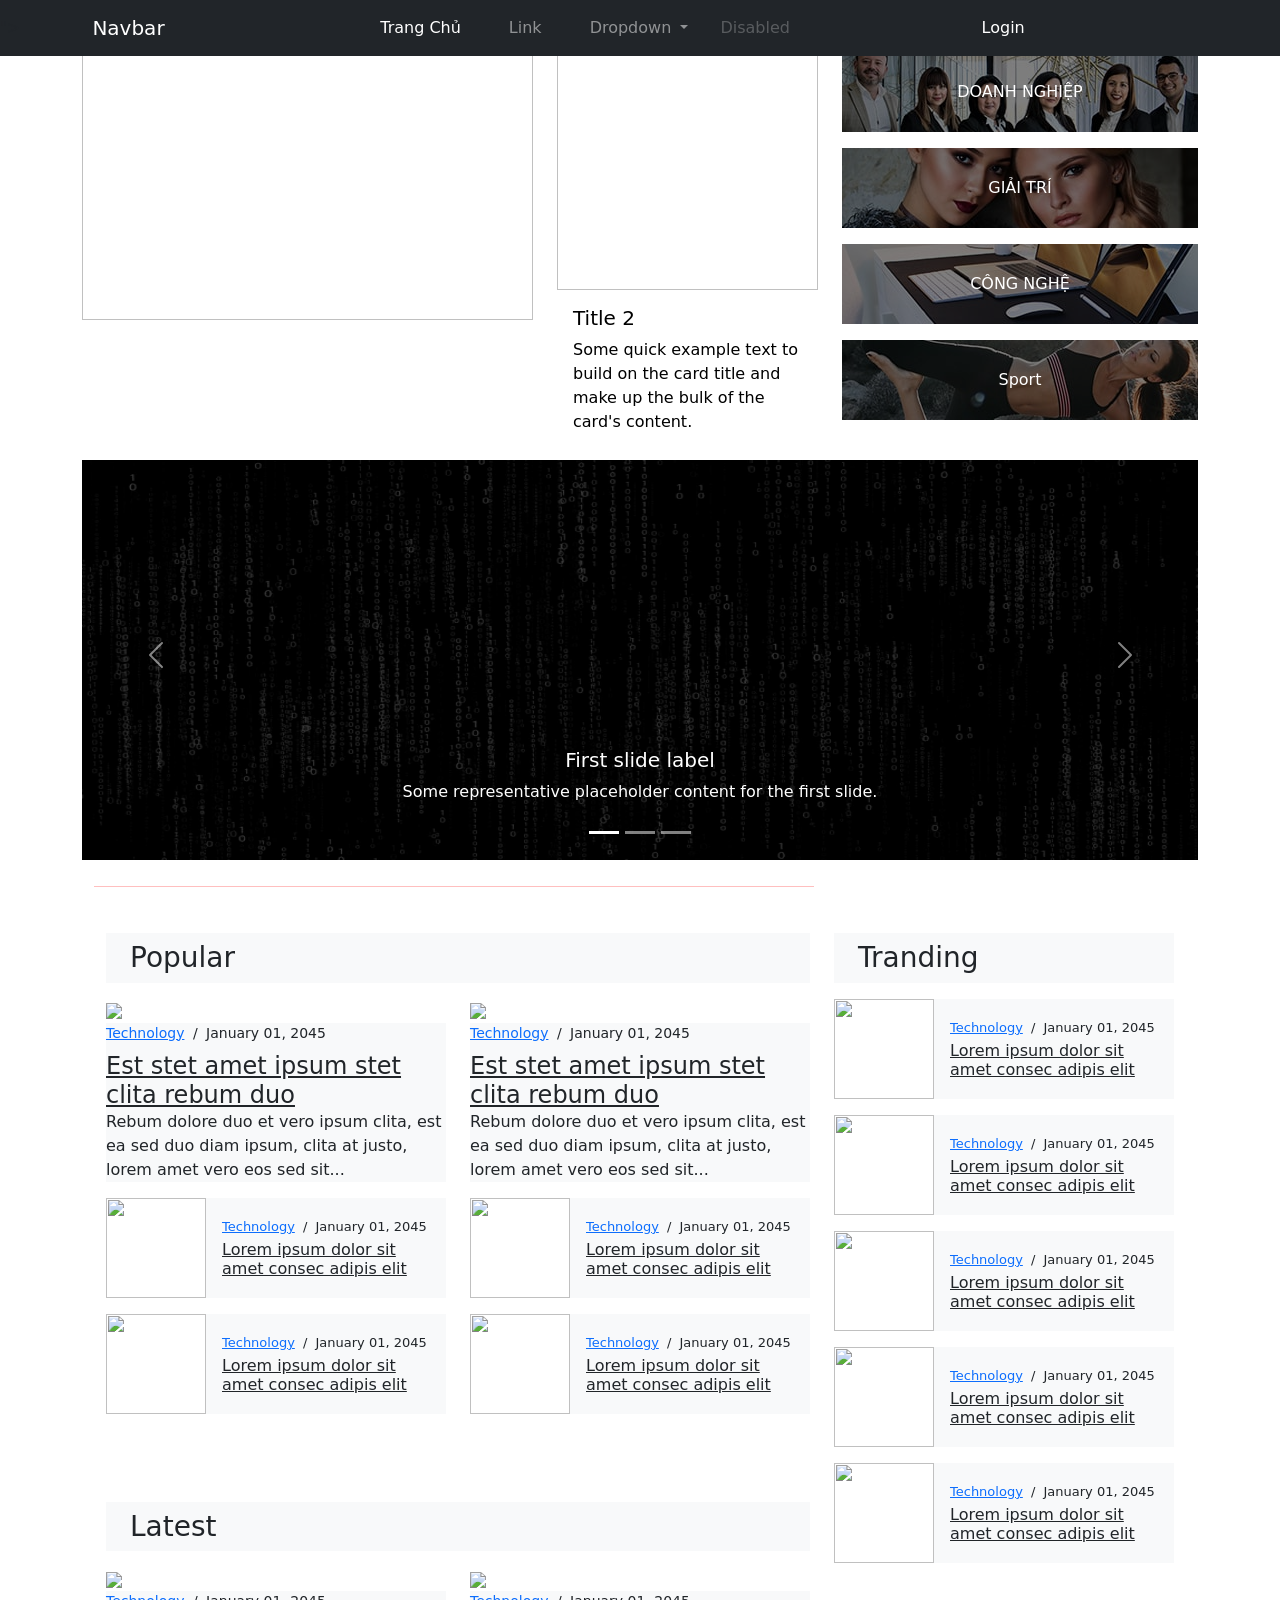
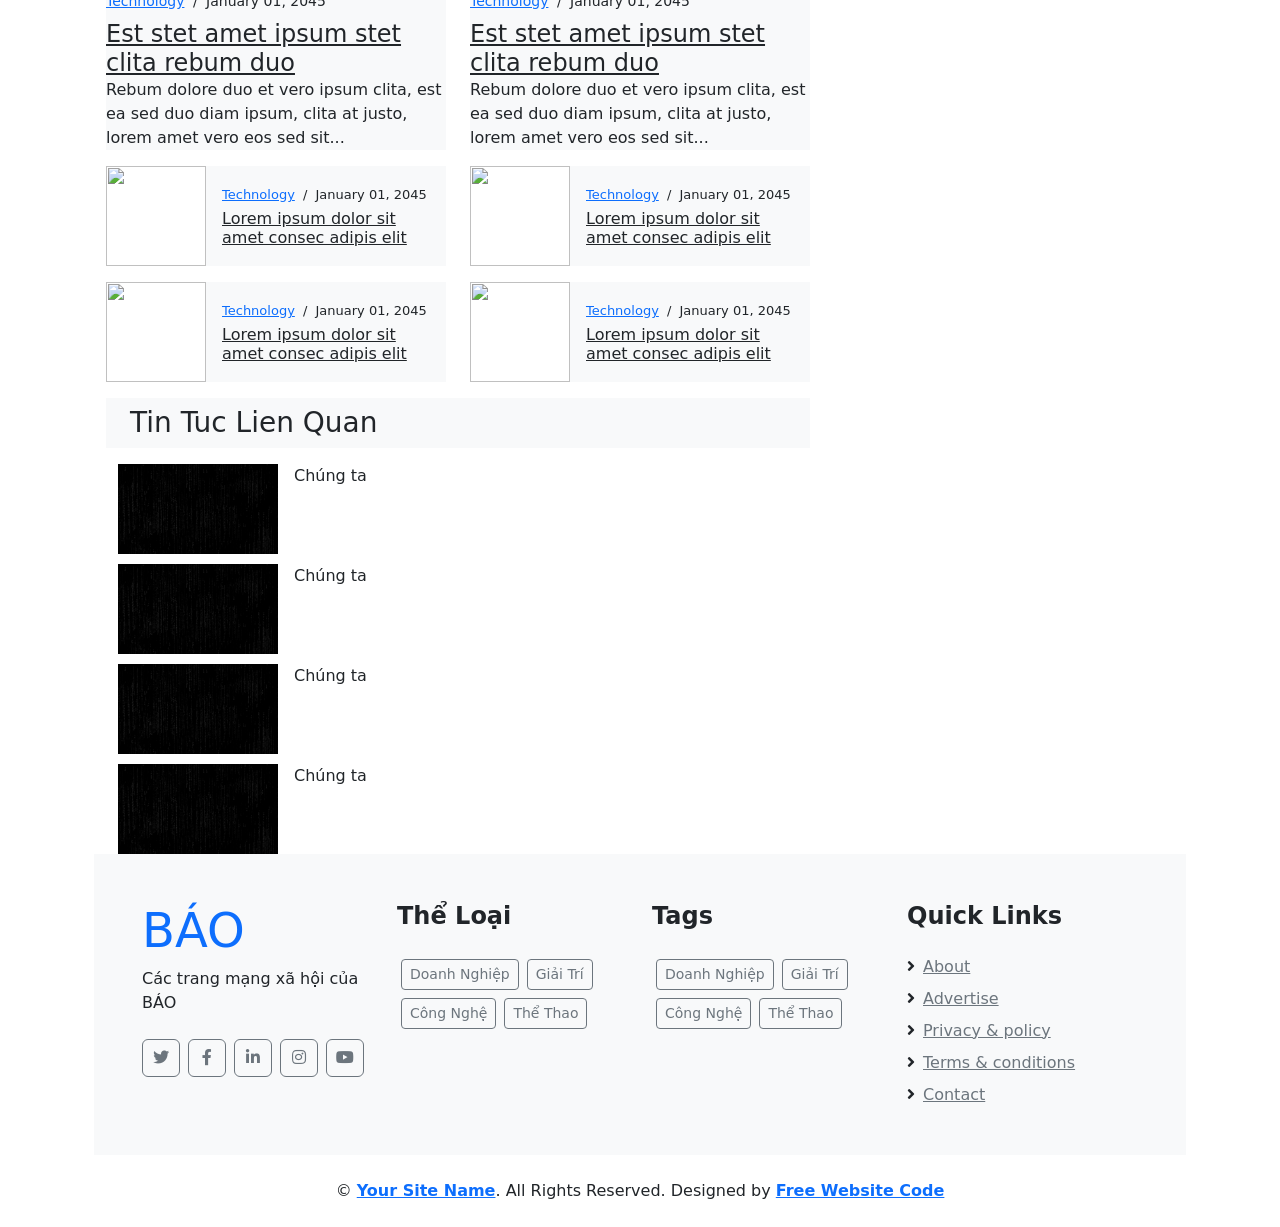
==== index.html @ c8f35f88 "Add files via upload" ====
<!DOCTYPE html>
<html lang="en">

<head>
  <meta charset="UTF-8">
  <meta http-equiv="X-UA-Compatible" content="IE=edge">
  <meta name="viewport" content="width=device-width, initial-scale=1.0">
  <script src="https://cdnjs.cloudflare.com/ajax/libs/jquery/3.6.3/jquery.min.js"
    integrity="sha512-STof4xm1wgkfm7heWqFJVn58Hm3EtS31XFaagaa8VMReCXAkQnJZ+jEy8PCC/iT18dFy95WcExNHFTqLyp72eQ=="
    crossorigin="anonymous" referrerpolicy="no-referrer"></script>
  <link rel="stylesheet" href="https://cdn.jsdelivr.net/npm/bootstrap@4.0.0/dist/css/bootstrap.min.css"
    integrity="sha384-Gn5384xqQ1aoWXA+058RXPxPg6fy4IWvTNh0E263XmFcJlSAwiGgFAW/dAiS6JXm" crossorigin="anonymous">
  <script src="https://code.jquery.com/jquery-3.2.1.slim.min.js"
    integrity="sha384-KJ3o2DKtIkvYIK3UENzmM7KCkRr/rE9/Qpg6aAZGJwFDMVNA/GpGFF93hXpG5KkN"
    crossorigin="anonymous"></script>
  <link href="https://cdn.jsdelivr.net/npm/bootstrap@5.1.3/dist/css/bootstrap.min.css" rel="stylesheet"
    integrity="sha384-1BmE4kWBq78iYhFldvKuhfTAU6auU8tT94WrHftjDbrCEXSU1oBoqyl2QvZ6jIW3" crossorigin="anonymous">
  <link rel="stylesheet" href="https://cdnjs.cloudflare.com/ajax/libs/OwlCarousel2/2.3.4/assets/owl.carousel.min.css"
    integrity="sha512-tS3S5qG0BlhnQROyJXvNjeEM4UpMXHrQfTGmbQ1gKmelCxlSEBUaxhRBj/EFTzpbP4RVSrpEikbmdJobCvhE3g=="
    crossorigin="anonymous" referrerpolicy="no-referrer" />
  <link rel="stylesheet"
    href="https://cdnjs.cloudflare.com/ajax/libs/OwlCarousel2/2.3.4/assets/owl.theme.default.min.css"
    integrity="sha512-sMXtMNL1zRzolHYKEujM2AqCLUR9F2C4/05cdbxjjLSRvMQIciEPCQZo++nk7go3BtSuK9kfa/s+a4f4i5pLkw=="
    crossorigin="anonymous" referrerpolicy="no-referrer" />
  <link rel="stylesheet" href="https://cdnjs.cloudflare.com/ajax/libs/OwlCarousel2/2.3.4/assets/owl.theme.green.min.css"
    integrity="sha512-C8Movfk6DU/H5PzarG0+Dv9MA9IZzvmQpO/3cIlGIflmtY3vIud07myMu4M/NTPJl8jmZtt/4mC9bAioMZBBdA=="
    crossorigin="anonymous" referrerpolicy="no-referrer" />
  <script src="https://cdn.jsdelivr.net/npm/bootstrap@5.1.3/dist/js/bootstrap.bundle.min.js"
    integrity="sha384-ka7Sk0Gln4gmtz2MlQnikT1wXgYsOg+OMhuP+IlRH9sENBO0LRn5q+8nbTov4+1p"
    crossorigin="anonymous"></script>
  <link rel="stylesheet" href="https://use.fontawesome.com/releases/v5.14.0/css/all.css"
    integrity="sha384-HzLeBuhoNPvSl5KYnjx0BT+WB0QEEqLprO+NBkkk5gbc67FTaL7XIGa2w1L0Xbgc" crossorigin="anonymous">
  <link rel="stylesheet" href="style.css">
  <script src="https://cdnjs.cloudflare.com/ajax/libs/jquery/3.6.3/jquery.min.js"
    integrity="sha512-STof4xm1wgkfm7heWqFJVn58Hm3EtS31XFaagaa8VMReCXAkQnJZ+jEy8PCC/iT18dFy95WcExNHFTqLyp72eQ=="
    crossorigin="anonymous" referrerpolicy="no-referrer"></script>
  <link href="https://fonts.googleapis.com/css2?family=Open+Sans:ital,wght@0,500;0,700;1,500;1,700;1,800&display=swap"
    rel="stylesheet">
  <script src="https://cdn.jsdelivr.net/npm/popper.js@1.16.0/dist/umd/popper.min.js"></script>
  <title>Document</title>
  <script src="index.js"></script>
</head>

<body>
  <!--Nav Start-->
  <nav class="navbar navbar-expand-lg navbar-dark bg-dark fixed-top">">
    <div class="container">
      <a class="navbar-brand" href="#">Navbar</a>
      <button class="navbar-toggler" type="button" data-bs-toggle="collapse" data-bs-target="#navbarSupportedContent"
        aria-controls="navbarSupportedContent" aria-expanded="false" aria-label="Toggle navigation">
        <span class="navbar-toggler-icon"></span>
      </button>
      <div class="collapse navbar-collapse" id="navbarSupportedContent">
        <ul class="navbar-nav m-auto mb-2 mb-lg-0">
          <li class="nav-item mx-3">
            <a class="nav-link active" aria-current="page" href="#">Trang Chủ</a>
          </li>
          <li class="nav-item mx-3">
            <a class="nav-link" href="#">Link</a>
          </li>
          <li class="nav-item dropdown mx-3">
            <a class="nav-link dropdown-toggle" href="#" id="navbarDropdown" role="button" data-bs-toggle="dropdown"
              aria-expanded="false">
              Dropdown
            </a>
            <ul class="dropdown-menu mx-3" aria-labelledby="navbarDropdown">
              <li><a class="dropdown-item" href="#">Action</a></li>
              <li><a class="dropdown-item" href="#">Another action</a></li>
              <li><a class="dropdown-item" href="#">Another action</a></li>
              <li><a class="dropdown-item" href="#">Another action</a></li>
              <li><a class="dropdown-item" href="#">Another action</a></li>
              <li>
                <hr class="dropdown-divider">
              </li>
              <li><a class="dropdown-item" href="#">Something else here</a></li>
            </ul>
          </li>
          <li class="nav-item">
            <a class="nav-link disabled">Disabled</a>
          </li>
        </ul>
        <ul class="navbar-nav mr-auto mb-2 mb-lg-0">
          <li class="nav-item">
            <a class="nav-link active" aria-current="page" href="#">Login</a>
          </li>
        </ul>
      </div>
    </div>
  </nav>
  <!--Nav end-->
  </div>
  <!--Main news-->

  <div class="container" style="margin-top: 10px; padding-top: 10px;">
    <div class="row">
      <div class="col-md-5">
        <div class="card" style="border: none;">
          <img
            src="https://kenh14cdn.com/zoom/460_289/203336854389633024/2023/2/11/photo1676094856565-16760948567911176288067.png"
            class="card-img-top" width="300" height="300">
          <div class="card-body">
            <a href="trang1.html" style="text-decoration: none; font-weight: bold; color: black;">
              <h5 class="card-title1"></h5>
            </a>
            <a href="trang1.html" style="text-decoration: none; color: black;">
              <p class="card-text-1"></p>
            </a>
          </div>
        </div>
      </div>
      <div class="col-md-3">
        <div class="card" style="border: none;">
          <img
            src="https://kenh14cdn.com/zoom/220_289/203336854389633024/2023/2/11/photo1676078573402-1676078573636654189153.jpg"
            class="card-img-top" height="270">
          <div class="card-body">
            <a href="#" style="text-decoration: none; font-weight: bold; color: black;">
              <h5 class="card-title">Title 2</h5>
            </a>
            <a href="#" style="text-decoration: none; color: black;">
              <p class="card-text">Some quick example text to build on the card title and make up the bulk of the card's
                content.</p>
            </a>
          </div>
        </div>
      </div>
      <div class="col-lg-4">
        <div class="d-flex align-items-center justify-content-between bg-light py-2 px-4 mb-3">
        </div>
        <div class="position-relative overflow-hidden mb-3" style="height: 80px;">
          <img class="img-fluid w-100 h-100" src="./pic/bussines.jpg" style="object-fit: cover;">
          <a href=""
            class="d-flex align-items-center justify-content-center text-white text-decoration-none position-absolute w-100 h-100"
            style="background-color: rgba(0, 0, 0, 0.5); top: 0; left: 0;">
            DOANH NGHIỆP
          </a>
        </div>

        <div class="position-relative overflow-hidden mb-3" style="height: 80px;">
          <img class="img-fluid w-100 h-100" src="./pic/entertaiment.jpg" style="object-fit: cover;">
          <a href=""
            class="d-flex align-items-center justify-content-center text-white text-decoration-none position-absolute w-100 h-100"
            style="background-color: rgba(0, 0, 0, 0.5); top: 0; left: 0;">
            GIẢI TRÍ
          </a>
        </div>
        <div class="position-relative overflow-hidden mb-3" style="height: 80px;">
          <img class="img-fluid w-100 h-100" src="./pic/technology.jpg" style="object-fit: cover;">
          <a href=""
            class="d-flex align-items-center justify-content-center text-white text-decoration-none position-absolute w-100 h-100"
            style="background-color: rgba(0, 0, 0, 0.5); top: 0; left: 0;">
            CÔNG NGHỆ
          </a>
        </div>
        <div class="position-relative overflow-hidden mb-3" style="height: 80px;">
          <img class="img-fluid w-100 h-100" src="./pic/sport.jpg" style="object-fit: cover;">
          <a href=""
            class="d-flex align-items-center justify-content-center text-white text-decoration-none position-absolute w-100 h-100"
            style="background-color: rgba(0, 0, 0, 0.5); top: 0; left: 0;">
            Sport
          </a>
        </div>
      </div>
      <div id="carouselExampleIndicators" class="carousel slide" data-bs-ride="carousel" style="padding-top: 10px;">
        <div class="carousel-indicators">
          <button type="button" data-bs-target="#carouselExampleIndicators" data-bs-slide-to="0" class="active"
            aria-current="true" aria-label="Slide 1"></button>
          <button type="button" data-bs-target="#carouselExampleIndicators" data-bs-slide-to="1"
            aria-label="Slide 2"></button>
          <button type="button" data-bs-target="#carouselExampleIndicators" data-bs-slide-to="2"
            aria-label="Slide 3"></button>
        </div>
        <div class="carousel-inner">
          <div class="carousel-item active">
            <img src="./pic/nền đen.png" class="d-block w-100" alt="... " style="height: 400px;">
            <div class="carousel-caption d-none d-md-block">
              <a href="#" style="text-decoration: none; color:white">
                <h5>First slide label</h5>
                <p>Some representative placeholder content for the first slide.</p>
              </a>
            </div>
          </div>
          <div class="carousel-item">
            <img src="./pic/nền đen.png" class="d-block w-100" alt="..." style="height: 400px;">
            <div class="carousel-caption d-none d-md-block">
              <a href="#" style="text-decoration: none; color:white">
                <h5>First slide label</h5>
                <p>Some representative placeholder content for the first slide.</p>
              </a>
            </div>
          </div>
          <div class="carousel-item">
            <img src="./pic/nền đen.png" class="d-block w-100" alt="..." style="height: 400px;">
            <div class="carousel-caption d-none d-md-block">
              <a href="#" style="text-decoration: none; color:white">
                <h5>First slide label</h5>
                <p>Some representative placeholder content for the first slide.</p>
              </a>
            </div>
          </div>
        </div>
        <button class="carousel-control-prev" type="button" data-bs-target="#carouselExampleIndicators"
          data-bs-slide="prev">
          <span class="carousel-control-prev-icon" aria-hidden="true"></span>
          <span class="visually-hidden">Previous</span>
        </button>
        <button class="carousel-control-next" type="button" data-bs-target="#carouselExampleIndicators"
          data-bs-slide="next">
          <span class="carousel-control-next-icon" aria-hidden="true"></span>
          <span class="visually-hidden">Next</span>
        </button>
      </div>
    </div>
    <div class="container" style="margin-top: 10px;">
      <div class="row">
        <div class="col-md-8">
          <hr style="color: red; height: 6px;">
        </div>
      </div>
      <br>
      <!-- News With Sidebar Start -->
      <div class="container">
        <div class="row">
          <div class="col-lg-8">
            <div class="row mb-3">
              <div class="col-12">
                <div class="d-flex align-items-center justify-content-between bg-light py-2 px-4 mb-3">
                  <h3 class="m-0">Popular</h3>
                </div>
              </div>
              <div class="col-lg-6">
                <div class="position-relative mb-3">
                  <img class="img-fluid w-100" src="img/news-500x280-2.jpg" style="object-fit: cover;">
                  <div class="overlay position-relative bg-light">
                    <div class="mb-2" style="font-size: 14px;">
                      <a href="">Technology</a>
                      <span class="px-1">/</span>
                      <span>January 01, 2045</span>
                    </div>
                    <a class="h4" href="">Est stet amet ipsum stet clita rebum duo</a>
                    <p class="m-0">Rebum dolore duo et vero ipsum clita, est ea sed duo diam ipsum, clita at justo,
                      lorem amet vero eos sed sit...</p>
                  </div>
                </div>
                <div class="d-flex mb-3">
                  <img src="img/news-100x100-1.jpg" style="width: 100px; height: 100px; object-fit: cover;">
                  <div class="w-100 d-flex flex-column justify-content-center bg-light px-3" style="height: 100px;">
                    <div class="mb-1" style="font-size: 13px;">
                      <a href="">Technology</a>
                      <span class="px-1">/</span>
                      <span>January 01, 2045</span>
                    </div>
                    <a class="h6 m-0" href="">Lorem ipsum dolor sit amet consec adipis elit</a>
                  </div>
                </div>
                <div class="d-flex mb-3">
                  <img src="img/news-100x100-2.jpg" style="width: 100px; height: 100px; object-fit: cover;">
                  <div class="w-100 d-flex flex-column justify-content-center bg-light px-3" style="height: 100px;">
                    <div class="mb-1" style="font-size: 13px;">
                      <a href="">Technology</a>
                      <span class="px-1">/</span>
                      <span>January 01, 2045</span>
                    </div>
                    <a class="h6 m-0" href="">Lorem ipsum dolor sit amet consec adipis elit</a>
                  </div>
                </div>
              </div>
              <div class="col-lg-6">
                <div class="position-relative mb-3">
                  <img class="img-fluid w-100" src="img/news-500x280-3.jpg" style="object-fit: cover;">
                  <div class="overlay position-relative bg-light">
                    <div class="mb-2" style="font-size: 14px;">
                      <a href="">Technology</a>
                      <span class="px-1">/</span>
                      <span>January 01, 2045</span>
                    </div>
                    <a class="h4" href="">Est stet amet ipsum stet clita rebum duo</a>
                    <p class="m-0">Rebum dolore duo et vero ipsum clita, est ea sed duo diam ipsum, clita at justo,
                      lorem amet vero eos sed sit...</p>
                  </div>
                </div>
                <div class="d-flex mb-3">
                  <img src="img/news-100x100-3.jpg" style="width: 100px; height: 100px; object-fit: cover;">
                  <div class="w-100 d-flex flex-column justify-content-center bg-light px-3" style="height: 100px;">
                    <div class="mb-1" style="font-size: 13px;">
                      <a href="">Technology</a>
                      <span class="px-1">/</span>
                      <span>January 01, 2045</span>
                    </div>
                    <a class="h6 m-0" href="">Lorem ipsum dolor sit amet consec adipis elit</a>
                  </div>
                </div>
                <div class="d-flex mb-3">
                  <img src="img/news-100x100-4.jpg" style="width: 100px; height: 100px; object-fit: cover;">
                  <div class="w-100 d-flex flex-column justify-content-center bg-light px-3" style="height: 100px;">
                    <div class="mb-1" style="font-size: 13px;">
                      <a href="">Technology</a>
                      <span class="px-1">/</span>
                      <span>January 01, 2045</span>
                    </div>
                    <a class="h6 m-0" href="">Lorem ipsum dolor sit amet consec adipis elit</a>
                  </div>
                </div>
              </div>
            </div>

            <div class="mb-3 pb-3">
              <a href=""><img class="img-fluid w-100" src="img/ads-700x70.jpg" alt=""></a>
            </div>

            <div class="row">
              <div class="col-12">
                <div class="d-flex align-items-center justify-content-between bg-light py-2 px-4 mb-3">
                  <h3 class="m-0">Latest</h3>
                </div>
              </div>
              <div class="col-lg-6">
                <div class="position-relative mb-3">
                  <img class="img-fluid w-100" src="img/news-500x280-5.jpg" style="object-fit: cover;">
                  <div class="overlay position-relative bg-light">
                    <div class="mb-2" style="font-size: 14px;">
                      <a href="">Technology</a>
                      <span class="px-1">/</span>
                      <span>January 01, 2045</span>
                    </div>
                    <a class="h4" href="">Est stet amet ipsum stet clita rebum duo</a>
                    <p class="m-0">Rebum dolore duo et vero ipsum clita, est ea sed duo diam ipsum, clita at justo,
                      lorem amet vero eos sed sit...</p>
                  </div>
                </div>
                <div class="d-flex mb-3">
                  <img src="img/news-100x100-5.jpg" style="width: 100px; height: 100px; object-fit: cover;">
                  <div class="w-100 d-flex flex-column justify-content-center bg-light px-3" style="height: 100px;">
                    <div class="mb-1" style="font-size: 13px;">
                      <a href="">Technology</a>
                      <span class="px-1">/</span>
                      <span>January 01, 2045</span>
                    </div>
                    <a class="h6 m-0" href="">Lorem ipsum dolor sit amet consec adipis elit</a>
                  </div>
                </div>
                <div class="d-flex mb-3">
                  <img src="img/news-100x100-1.jpg" style="width: 100px; height: 100px; object-fit: cover;">
                  <div class="w-100 d-flex flex-column justify-content-center bg-light px-3" style="height: 100px;">
                    <div class="mb-1" style="font-size: 13px;">
                      <a href="">Technology</a>
                      <span class="px-1">/</span>
                      <span>January 01, 2045</span>
                    </div>
                    <a class="h6 m-0" href="">Lorem ipsum dolor sit amet consec adipis elit</a>
                  </div>
                </div>
              </div>
              <div class="col-lg-6">
                <div class="position-relative mb-3">
                  <img class="img-fluid w-100" src="img/news-500x280-6.jpg" style="object-fit: cover;">
                  <div class="overlay position-relative bg-light">
                    <div class="mb-2" style="font-size: 14px;">
                      <a href="">Technology</a>
                      <span class="px-1">/</span>
                      <span>January 01, 2045</span>
                    </div>
                    <a class="h4" href="">Est stet amet ipsum stet clita rebum duo</a>
                    <p class="m-0">Rebum dolore duo et vero ipsum clita, est ea sed duo diam ipsum, clita at justo,
                      lorem amet vero eos sed sit...</p>
                  </div>
                </div>
                <div class="d-flex mb-3">
                  <img src="img/news-100x100-2.jpg" style="width: 100px; height: 100px; object-fit: cover;">
                  <div class="w-100 d-flex flex-column justify-content-center bg-light px-3" style="height: 100px;">
                    <div class="mb-1" style="font-size: 13px;">
                      <a href="">Technology</a>
                      <span class="px-1">/</span>
                      <span>January 01, 2045</span>
                    </div>
                    <a class="h6 m-0" href="">Lorem ipsum dolor sit amet consec adipis elit</a>
                  </div>
                </div>

                <div class="d-flex mb-3">
                  <img src="img/news-100x100-3.jpg" style="width: 100px; height: 100px; object-fit: cover;">
                  <div class="w-100 d-flex flex-column justify-content-center bg-light px-3" style="height: 100px;">
                    <div class="mb-1" style="font-size: 13px;">
                      <a href="">Technology</a>
                      <span class="px-1">/</span>
                      <span>January 01, 2045</span>
                    </div>
                    <a class="h6 m-0" href="">Lorem ipsum dolor sit amet consec adipis elit</a>
                  </div>
                </div>
              </div>
            </div>
            <!--TIN TUC LIEN QUAN-->
            <div class="row">
              <div class="col-12">
                <div class="d-flex align-items-center justify-content-between bg-light py-2 px-4 mb-3">
                  <h3 class="m-0">Tin Tuc Lien Quan</h3>
                </div>
              </div>
            </div>
            <div class="container">
              <div class="row">
                <div class="col-md-3">
                  <img src="/pic/nền đen.png" alt="" width="160px" height="90px">
                </div>
                <div class="col">
                  <p>Chúng ta</p>
                </div>
              </div>
            </div>
            <div class="container top-10">
              <div class="row">
                <div class="col-md-3">
                  <img src="/pic/nền đen.png" alt="" width="160px" height="90px">
                </div>
                <div class="col">
                  <p>Chúng ta</p>
                </div>
              </div>
            </div>
            <div class="container top-10">
              <div class="row">
                <div class="col-md-3">
                  <img src="/pic/nền đen.png" alt="" width="160px" height="90px">
                </div>
                <div class="col">
                  <p>Chúng ta</p>
                </div>
              </div>
            </div>
            <div class="container top-10">
              <div class="row">
                <div class="col-md-3">
                  <img src="/pic/nền đen.png" alt="" width="160px" height="90px">
                </div>
                <div class="col">
                  <p>Chúng ta</p>
                </div>
              </div>
            </div>
          </div>


          <div class="col-lg-4 pt-3 pt-lg-0">
            <!-- Popular News Start -->
            <div class="pb-3">
              <div class="bg-light py-2 px-4 mb-3">
                <h3 class="m-0">Tranding</h3>
              </div>
              <div class="d-flex mb-3">
                <img src="img/news-100x100-1.jpg" style="width: 100px; height: 100px; object-fit: cover;">
                <div class="w-100 d-flex flex-column justify-content-center bg-light px-3" style="height: 100px;">
                  <div class="mb-1" style="font-size: 13px;">
                    <a href="">Technology</a>
                    <span class="px-1">/</span>
                    <span>January 01, 2045</span>
                  </div>
                  <a class="h6 m-0" href="">Lorem ipsum dolor sit amet consec adipis elit</a>
                </div>
              </div>
              <div class="d-flex mb-3">
                <img src="img/news-100x100-2.jpg" style="width: 100px; height: 100px; object-fit: cover;">
                <div class="w-100 d-flex flex-column justify-content-center bg-light px-3" style="height: 100px;">
                  <div class="mb-1" style="font-size: 13px;">
                    <a href="">Technology</a>
                    <span class="px-1">/</span>
                    <span>January 01, 2045</span>
                  </div>
                  <a class="h6 m-0" href="">Lorem ipsum dolor sit amet consec adipis elit</a>
                </div>
              </div>
              <div class="d-flex mb-3">
                <img src="img/news-100x100-3.jpg" style="width: 100px; height: 100px; object-fit: cover;">
                <div class="w-100 d-flex flex-column justify-content-center bg-light px-3" style="height: 100px;">
                  <div class="mb-1" style="font-size: 13px;">
                    <a href="">Technology</a>
                    <span class="px-1">/</span>
                    <span>January 01, 2045</span>
                  </div>
                  <a class="h6 m-0" href="">Lorem ipsum dolor sit amet consec adipis elit</a>
                </div>
              </div>
              <div class="d-flex mb-3">
                <img src="img/news-100x100-4.jpg" style="width: 100px; height: 100px; object-fit: cover;">
                <div class="w-100 d-flex flex-column justify-content-center bg-light px-3" style="height: 100px;">
                  <div class="mb-1" style="font-size: 13px;">
                    <a href="">Technology</a>
                    <span class="px-1">/</span>
                    <span>January 01, 2045</span>
                  </div>
                  <a class="h6 m-0" href="">Lorem ipsum dolor sit amet consec adipis elit</a>
                </div>
              </div>
              <div class="d-flex mb-3">
                <img src="img/news-100x100-5.jpg" style="width: 100px; height: 100px; object-fit: cover;">
                <div class="w-100 d-flex flex-column justify-content-center bg-light px-3" style="height: 100px;">
                  <div class="mb-1" style="font-size: 13px;">
                    <a href="">Technology</a>
                    <span class="px-1">/</span>
                    <span>January 01, 2045</span>
                  </div>
                  <a class="h6 m-0" href="">Lorem ipsum dolor sit amet consec adipis elit</a>
                </div>
              </div>
            </div>

            <!-- Newsletter Start -->
            <div class="fixed-image pb-3">
              <img src="https://blog.freelancerviet.vn/wp-content/uploads/2019/03/nguyen_tac_thiet_ke_banner_27.jpg"
                alt="">
            </div>
            </div>
             <!-- Footer Start -->
    <div class="container-fluid bg-light pt-5 px-sm-3 px-md-5">
      <div class="row">
          <div class="col-lg-3 col-md-6 mb-5">
              <a href="index.html" class="navbar-brand">
                  <h1 class="mb-2 mt-n2 display-5 text-uppercase"><span class="text-primary">BÁO</span></h1>
              </a>
              <p>Các trang mạng xã hội của BÁO</p>
              <div class="d-flex justify-content-start mt-4">
                  <a class="btn btn-outline-secondary text-center mr-2 px-0" style="width: 38px; height: 38px;" href="#"><i class="fab fa-twitter"></i></a>
                  <a class="btn btn-outline-secondary text-center mr-2 px-0" style="width: 38px; height: 38px;" href="#"><i class="fab fa-facebook-f"></i></a>
                  <a class="btn btn-outline-secondary text-center mr-2 px-0" style="width: 38px; height: 38px;" href="#"><i class="fab fa-linkedin-in"></i></a>
                  <a class="btn btn-outline-secondary text-center mr-2 px-0" style="width: 38px; height: 38px;" href="#"><i class="fab fa-instagram"></i></a>
                  <a class="btn btn-outline-secondary text-center mr-2 px-0" style="width: 38px; height: 38px;" href="#"><i class="fab fa-youtube"></i></a>
              </div>
          </div>
          <div class="col-lg-3 col-md-6 mb-5">
              <h4 class="font-weight-bold mb-4">Thể Loại</h4>
              <div class="d-flex flex-wrap m-n1">
                  <a href="" class="btn btn-sm btn-outline-secondary m-1">Doanh Nghiệp</a>
                  <a href="" class="btn btn-sm btn-outline-secondary m-1">Giải Trí</a>
                  <a href="" class="btn btn-sm btn-outline-secondary m-1">Công Nghệ</a>
                  <a href="" class="btn btn-sm btn-outline-secondary m-1">Thể Thao</a>
              </div>
          </div>
          <div class="col-lg-3 col-md-6 mb-5">
              <h4 class="font-weight-bold mb-4">Tags</h4>
              <div class="d-flex flex-wrap m-n1">
                <a href="" class="btn btn-sm btn-outline-secondary m-1">Doanh Nghiệp</a>
                <a href="" class="btn btn-sm btn-outline-secondary m-1">Giải Trí</a>
                <a href="" class="btn btn-sm btn-outline-secondary m-1">Công Nghệ</a>
                <a href="" class="btn btn-sm btn-outline-secondary m-1">Thể Thao</a>
              </div>
          </div>
          <div class="col-lg-3 col-md-6 mb-5">
              <h4 class="font-weight-bold mb-4">Quick Links</h4>
              <div class="d-flex flex-column justify-content-start">
                  <a class="text-secondary mb-2" href="#"><i class="fa fa-angle-right text-dark mr-2"></i>About</a>
                  <a class="text-secondary mb-2" href="#"><i class="fa fa-angle-right text-dark mr-2"></i>Advertise</a>
                  <a class="text-secondary mb-2" href="#"><i class="fa fa-angle-right text-dark mr-2"></i>Privacy & policy</a>
                  <a class="text-secondary mb-2" href="#"><i class="fa fa-angle-right text-dark mr-2"></i>Terms & conditions</a>
                  <a class="text-secondary" href="#"><i class="fa fa-angle-right text-dark mr-2"></i>Contact</a>
              </div>
          </div>
      </div>
  </div>
  <div class="container-fluid py-4 px-sm-3 px-md-5">
      <p class="m-0 text-center">
          &copy; <a class="font-weight-bold" href="#">Your Site Name</a>. All Rights Reserved. 
    
    
    Designed by <a class="font-weight-bold" href="https://freewebsitecode.com">Free Website Code</a>
      </p>
  </div>
  <!-- Footer End -->

</body>

</html>
---- style.css ----
@import url('https://fonts.googleapis.com/css2?family=Open+Sans:ital,wght@0,500;0,700;1,500;1,700;1,800&display=swap');
  
.item {
  background-color: black;
  height: 120px;
  width: 150px;


}

.owl-carousel-container {
  width: 100%;
  max-width: 1200px;
  margin: 0 auto;
}

.position-relative:hover .overlay {
  background-color: rgba(0, 0, 0, 0.6);
}

.navbar{
  position: fixed;
  top: 0;
  width: 100%;
  z-index: 1;
}

.fixed-image {
  position: sticky;
  top: 0;
}

.top-10 {
  margin-top: 10px;
}
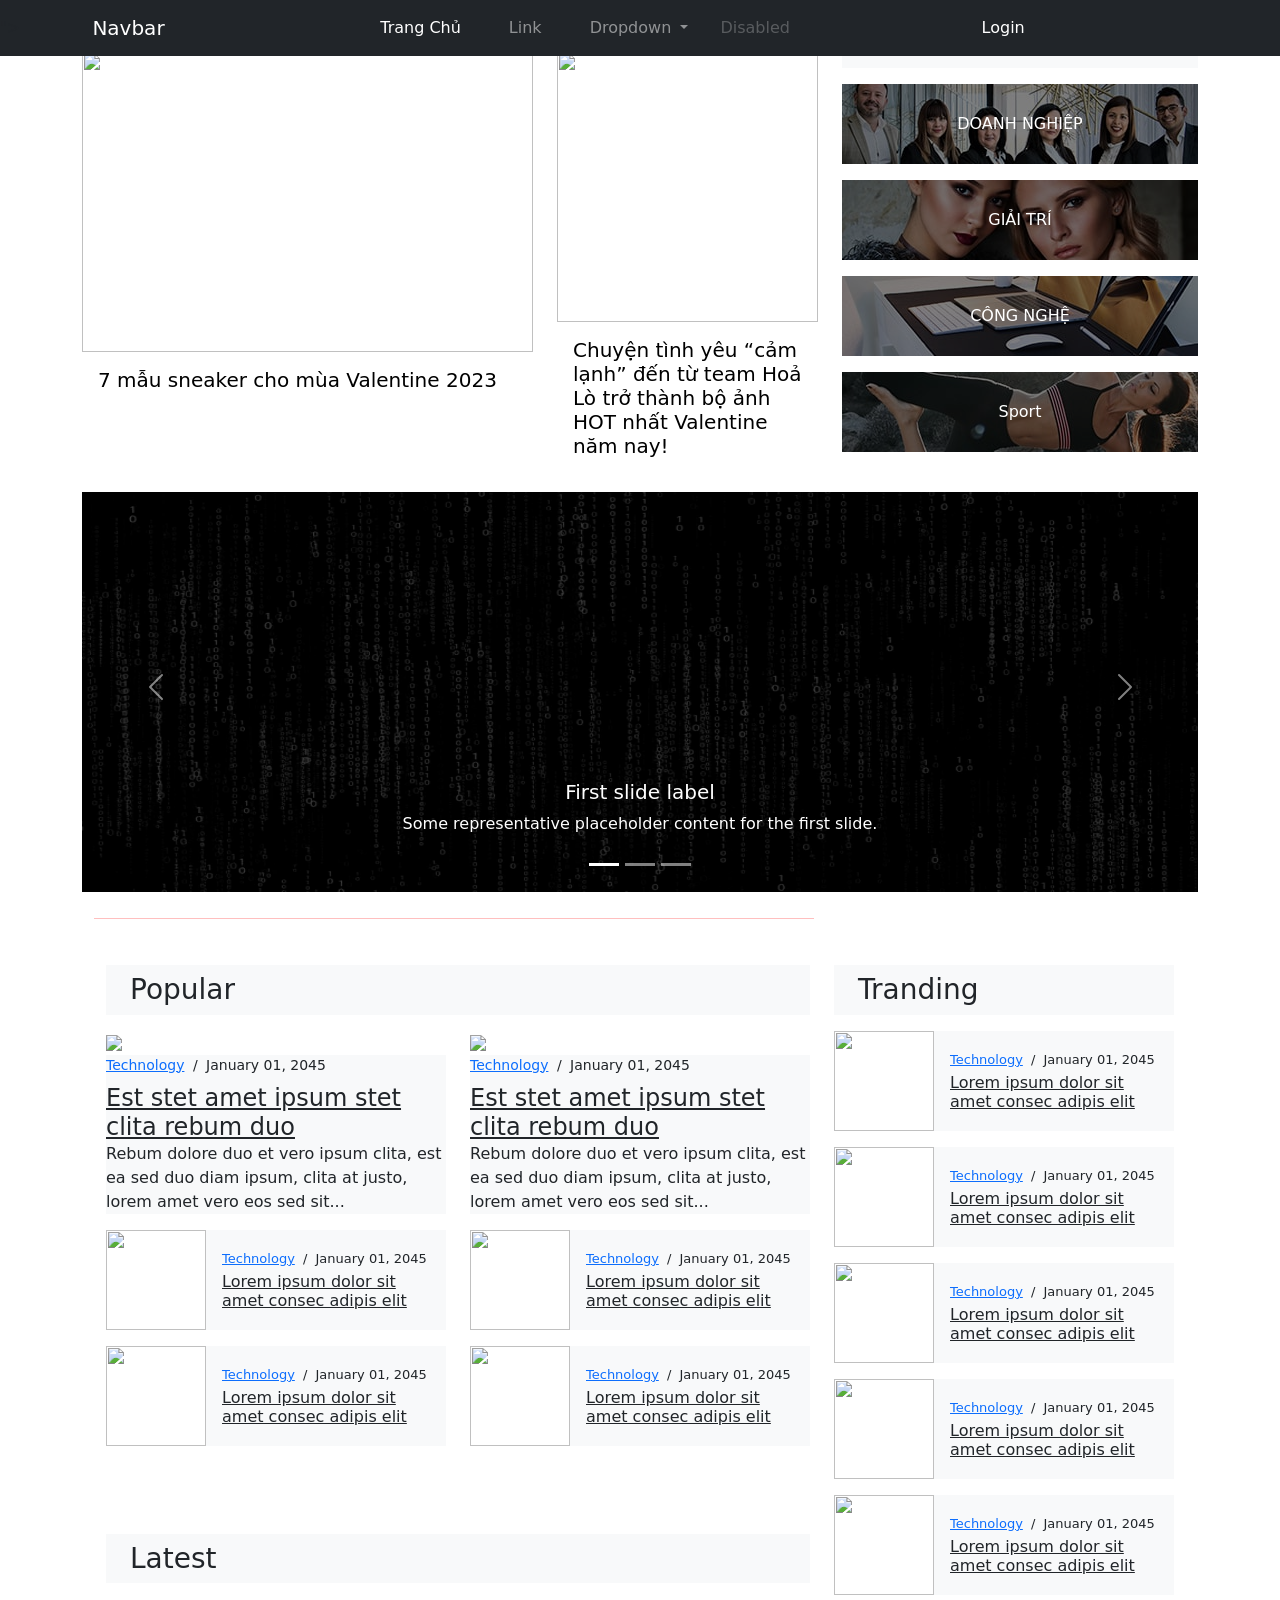
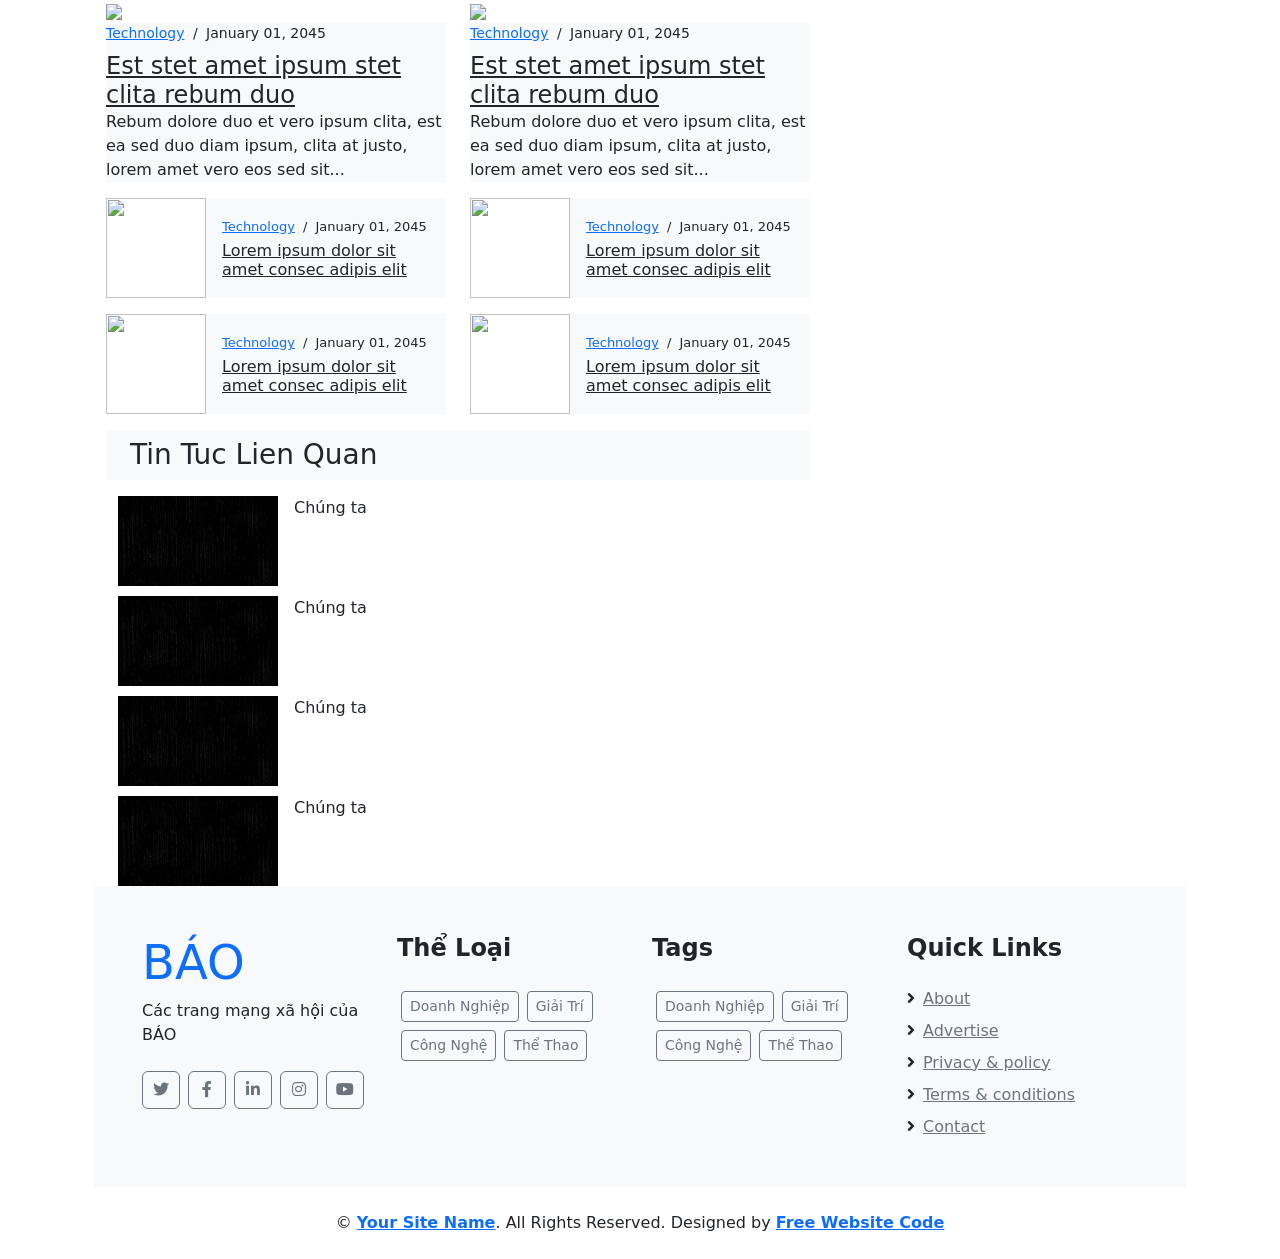
==== commit e46adaac: "Add files via upload" ====
--- a/index.html
+++ b/index.html
@@ -90,36 +90,31 @@
   <!--Nav end-->
   </div>
   <!--Main news-->
-
   <div class="container" style="margin-top: 10px; padding-top: 10px;">
+    <p></p>
     <div class="row">
+      <p></p>
       <div class="col-md-5">
         <div class="card" style="border: none;">
           <img
-            src="https://kenh14cdn.com/zoom/460_289/203336854389633024/2023/2/11/photo1676094856565-16760948567911176288067.png"
+            src="https://kenh14cdn.com/thumb_w/620/203336854389633024/2023/2/14/photo-7-1676376886009742329196.jpg"
             class="card-img-top" width="300" height="300">
           <div class="card-body">
-            <a href="trang1.html" style="text-decoration: none; font-weight: bold; color: black;">
-              <h5 class="card-title1"></h5>
+            <a href="news.html" style="text-decoration: none; font-weight: bold; color: black;">
+              <h5 class="card-title"></h5>
             </a>
-            <a href="trang1.html" style="text-decoration: none; color: black;">
-              <p class="card-text-1"></p>
-            </a>
+
           </div>
         </div>
       </div>
       <div class="col-md-3">
         <div class="card" style="border: none;">
           <img
-            src="https://kenh14cdn.com/zoom/220_289/203336854389633024/2023/2/11/photo1676078573402-1676078573636654189153.jpg"
+            src="https://kenh14cdn.com/thumb_w/620/203336854389633024/2023/2/14/photo-7-1676360020980546808344.jpeg"
             class="card-img-top" height="270">
           <div class="card-body">
-            <a href="#" style="text-decoration: none; font-weight: bold; color: black;">
-              <h5 class="card-title">Title 2</h5>
-            </a>
-            <a href="#" style="text-decoration: none; color: black;">
-              <p class="card-text">Some quick example text to build on the card title and make up the bulk of the card's
-                content.</p>
+            <a href="news1.html" style="text-decoration: none; font-weight: bold; color: black;">
+              <h5 class="card-title1"></h5>
             </a>
           </div>
         </div>
